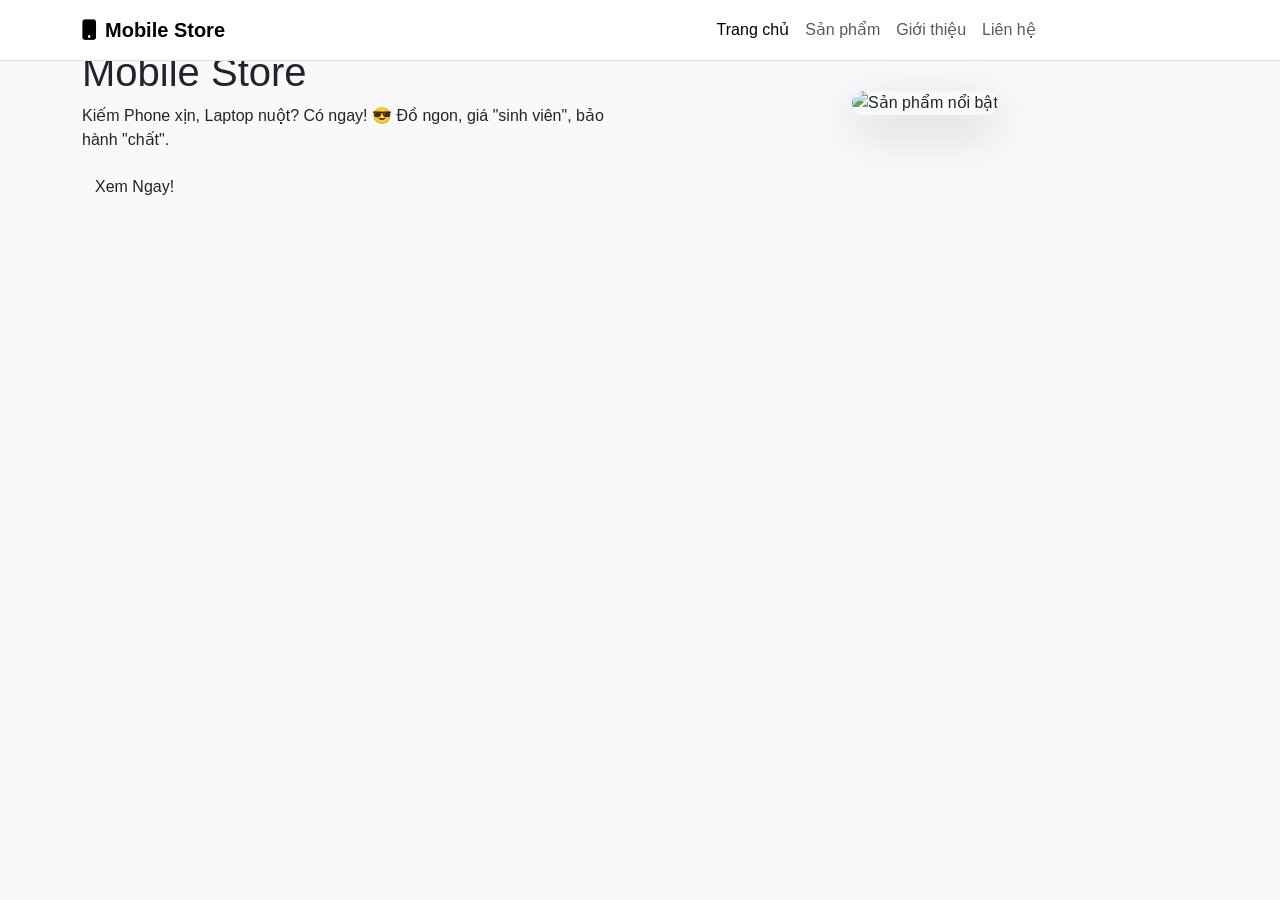
==== index.html @ a98269f7 "upd" ====
<!DOCTYPE html>
<html lang="vi">
<head>
    <meta charset="UTF-8">
    <meta name="viewport" content="width=device-width, initial-scale=1.0">
    <title>Mobile Store - Phone & Laptop Nuột</title>
    
    <link href="https://cdn.jsdelivr.net/npm/bootstrap@5.3.0/dist/css/bootstrap.min.css" rel="stylesheet">
    <link rel="stylesheet" href="https://cdnjs.cloudflare.com/ajax/libs/font-awesome/6.4.0/css/all.min.css">
    <link href="https://fonts.googleapis.com/css2?family=Nunito:wght@400;600;800&display=swap" rel="stylesheet">
    <link rel="stylesheet" href="css/style.css">
</head>
<body>

    <nav class="navbar navbar-expand-lg custom-navbar fixed-top">
        <div class="container">
            <a class="navbar-brand d-flex align-items-center" href="index.html">
                <i class="fa-solid fa-mobile-button me-2 brand-icon"></i>
                <span class="brand-text">Mobile Store</span>
            </a>
            
            <button class="navbar-toggler" type="button" data-bs-toggle="collapse" data-bs-target="#navbarNav" aria-controls="navbarNav" aria-expanded="false" aria-label="Toggle navigation">
                <span class="navbar-toggler-icon"></span>
            </button>
            
            <div class="collapse navbar-collapse justify-content-end" id="navbarNav">
                <ul class="navbar-nav align-items-center">
                    <li class="nav-item"><a class="nav-link active" href="index.html">Trang chủ</a></li>
                    <li class="nav-item"><a class="nav-link" href="html/san-pham.html">Sản phẩm</a></li>
                    <li class="nav-item"><a class="nav-link" href="html/gioi-thieu.html">Giới thiệu</a></li>
                    <li class="nav-item"><a class="nav-link" href="html/lien-he.html">Liên hệ</a></li>
                    
                    <li class="nav-item ms-lg-3 mt-3 mt-lg-0">
                        <a class="nav-link cart-btn text-white d-flex align-items-center" href="html/gio-hang.html">
                            <i class="fa-solid fa-shopping-cart me-2"></i> Giỏ hàng 
                            <span id="cart-count" class="badge bg-white text-orange rounded-pill ms-2">0</span>
                        </a>
                    </li>
                </ul>
            </div>
        </div>
    </nav>
    
    <section class="hero-section">
        <div class="container">
            <div class="row align-items-center">
                
                <div class="col-lg-6 text-section">
                    <h1 class="hero-title">
                        Hé lô! Chào mừng tới <br>
                        <span class="text-highlight">Mobile Store</span>
                    </h1>
                    <p class="hero-subtitle">
                        Kiếm Phone xịn, Laptop nuột? Có ngay! 😎 Đồ ngon, giá "sinh viên", bảo hành "chất".
                    </p>
                    <a href="html/san-pham.html" class="btn btn-action text-decoration-none">
                        Xem Ngay! <i class="fa-solid fa-sparkles ms-2"></i>
                    </a>
                </div>

                <div class="col-lg-6 graphic-section text-center">
                    <img src="https://images.unsplash.com/photo-1601784551446-20c9e07cdbdb?q=80&w=1000&auto=format&fit=crop" 
                         alt="Sản phẩm nổi bật" 
                         class="dynamic-img rounded-5 shadow-lg">
                </div>
                
            </div>
        </div>
    </section>

    <script src="https://cdn.jsdelivr.net/npm/bootstrap@5.3.0/dist/js/bootstrap.bundle.min.js"></script>
    <script src="js/script.js"></script>
</body>
</html>
---- css/style.css ----
/* Tổng thể */
body { font-family: 'Segoe UI', sans-serif; background-color: #f8f9fa; }
.navbar { background-color: #fff; border-bottom: 1px solid #dee2e6; padding: 10px 0; }
.navbar-brand { font-weight: bold; color: #000; }
.card { border: none; box-shadow: 0 2px 5px rgba(0,0,0,0.1); }
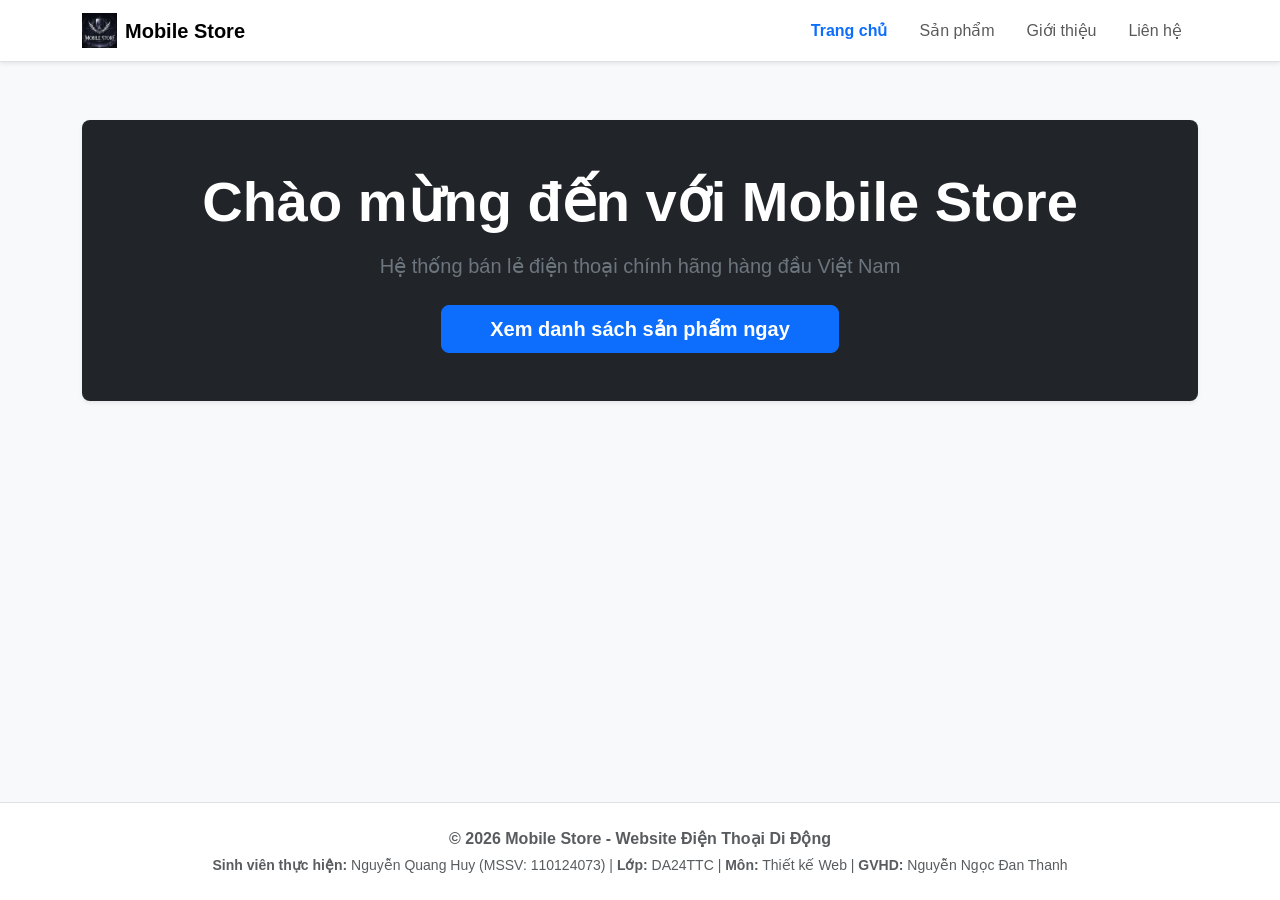
==== commit 5da6d738: "upd" ====
--- a/index.html
+++ b/index.html
@@ -3,70 +3,55 @@
 <head>
     <meta charset="UTF-8">
     <meta name="viewport" content="width=device-width, initial-scale=1.0">
-    <title>Mobile Store - Phone & Laptop Nuột</title>
+    <title>Mobile Store - Trang chủ</title>
     
     <link href="https://cdn.jsdelivr.net/npm/bootstrap@5.3.0/dist/css/bootstrap.min.css" rel="stylesheet">
     <link rel="stylesheet" href="https://cdnjs.cloudflare.com/ajax/libs/font-awesome/6.4.0/css/all.min.css">
-    <link href="https://fonts.googleapis.com/css2?family=Nunito:wght@400;600;800&display=swap" rel="stylesheet">
     <link rel="stylesheet" href="css/style.css">
 </head>
-<body>
+<body class="bg-light">
 
-    <nav class="navbar navbar-expand-lg custom-navbar fixed-top">
+    <nav class="navbar navbar-expand-lg navbar-light bg-white border-bottom shadow-sm fixed-top">
         <div class="container">
-            <a class="navbar-brand d-flex align-items-center" href="index.html">
-                <i class="fa-solid fa-mobile-button me-2 brand-icon"></i>
-                <span class="brand-text">Mobile Store</span>
+            <a class="navbar-brand fw-bold d-flex align-items-center" href="index.html">
+                <img src="assets/logo.jpeg" alt="Logo" class="me-2" style="height: 35px; width: auto; object-fit: contain;">
+                Mobile Store
             </a>
             
-            <button class="navbar-toggler" type="button" data-bs-toggle="collapse" data-bs-target="#navbarNav" aria-controls="navbarNav" aria-expanded="false" aria-label="Toggle navigation">
+            <button class="navbar-toggler" type="button" data-bs-toggle="collapse" data-bs-target="#navbarNav">
                 <span class="navbar-toggler-icon"></span>
             </button>
             
             <div class="collapse navbar-collapse justify-content-end" id="navbarNav">
-                <ul class="navbar-nav align-items-center">
-                    <li class="nav-item"><a class="nav-link active" href="index.html">Trang chủ</a></li>
-                    <li class="nav-item"><a class="nav-link" href="html/san-pham.html">Sản phẩm</a></li>
-                    <li class="nav-item"><a class="nav-link" href="html/gioi-thieu.html">Giới thiệu</a></li>
-                    <li class="nav-item"><a class="nav-link" href="html/lien-he.html">Liên hệ</a></li>
-                    
-                    <li class="nav-item ms-lg-3 mt-3 mt-lg-0">
-                        <a class="nav-link cart-btn text-white d-flex align-items-center" href="html/gio-hang.html">
-                            <i class="fa-solid fa-shopping-cart me-2"></i> Giỏ hàng 
-                            <span id="cart-count" class="badge bg-white text-orange rounded-pill ms-2">0</span>
-                        </a>
-                    </li>
-                </ul>
+                <div class="navbar-nav align-items-center">
+                    <a class="nav-link px-3 active fw-bold text-primary" href="index.html">Trang chủ</a>
+                    <a class="nav-link px-3" href="html/san-pham.html">Sản phẩm</a>
+                    <a class="nav-link px-3" href="html/gioi-thieu.html">Giới thiệu</a>
+                    <a class="nav-link px-3" href="html/lien-he.html">Liên hệ</a>
+                </div>
             </div>
         </div>
     </nav>
-    
-    <section class="hero-section">
-        <div class="container">
-            <div class="row align-items-center">
-                
-                <div class="col-lg-6 text-section">
-                    <h1 class="hero-title">
-                        Hé lô! Chào mừng tới <br>
-                        <span class="text-highlight">Mobile Store</span>
-                    </h1>
-                    <p class="hero-subtitle">
-                        Kiếm Phone xịn, Laptop nuột? Có ngay! 😎 Đồ ngon, giá "sinh viên", bảo hành "chất".
-                    </p>
-                    <a href="html/san-pham.html" class="btn btn-action text-decoration-none">
-                        Xem Ngay! <i class="fa-solid fa-sparkles ms-2"></i>
-                    </a>
-                </div>
 
-                <div class="col-lg-6 graphic-section text-center">
-                    <img src="https://images.unsplash.com/photo-1601784551446-20c9e07cdbdb?q=80&w=1000&auto=format&fit=crop" 
-                         alt="Sản phẩm nổi bật" 
-                         class="dynamic-img rounded-5 shadow-lg">
-                </div>
-                
-            </div>
+    <div class="container" style="margin-top: 120px; margin-bottom: 80px;">
+        <div class="p-5 bg-dark text-white rounded-3 shadow-sm text-center">
+            <h1 class="display-4 fw-bold mb-3">Chào mừng đến với Mobile Store</h1>
+            <p class="fs-5 text-secondary mb-4">Hệ thống bán lẻ điện thoại chính hãng hàng đầu Việt Nam</p>
+            <a href="html/san-pham.html" class="btn btn-primary btn-lg px-5 fw-bold">Xem danh sách sản phẩm ngay</a>
         </div>
-    </section>
+    </div>
+
+    <footer class="bg-white border-top py-4 fixed-bottom">
+        <div class="container text-center text-muted">
+            <p class="mb-1 fw-bold">© 2026 Mobile Store - Website Điện Thoại Di Động</p>
+            <p class="mb-0 small">
+                <strong>Sinh viên thực hiện:</strong> Nguyễn Quang Huy (MSSV: 110124073) | 
+                <strong>Lớp:</strong> DA24TTC | 
+                <strong>Môn:</strong> Thiết kế Web | 
+                <strong>GVHD:</strong> Nguyễn Ngọc Đan Thanh
+            </p>
+        </div>
+    </footer>
 
     <script src="https://cdn.jsdelivr.net/npm/bootstrap@5.3.0/dist/js/bootstrap.bundle.min.js"></script>
     <script src="js/script.js"></script>
--- a/css/style.css
+++ b/css/style.css
@@ -1,5 +1,66 @@
-/* Tổng thể */
-body { font-family: 'Segoe UI', sans-serif; background-color: #f8f9fa; }
-.navbar { background-color: #fff; border-bottom: 1px solid #dee2e6; padding: 10px 0; }
-.navbar-brand { font-weight: bold; color: #000; }
-.card { border: none; box-shadow: 0 2px 5px rgba(0,0,0,0.1); }+/* Đảm bảo navbar không đè nội dung và căn chỉnh chung */
+body {
+    font-family: 'Segoe UI', Tahoma, Geneva, Verdana, sans-serif;
+    padding-bottom: 60px;
+}
+.navbar-nav .nav-link {
+    transition: color 0.2s ease-in-out;
+}
+.navbar-nav .nav-link:hover {
+    color: #0d6efd !important;
+}
+.card {
+    transition: transform 0.2s ease, box-shadow 0.2s ease;
+}
+.card:hover {
+    transform: translateY(-5px);
+    box-shadow: 0 .5rem 1rem rgba(0,0,0,.15)!important;
+
+}
+.footer {
+    background-color: #f8f9fa;
+    padding: 20px 0;
+    text-align: center;
+    border-top: 1px solid #e7e7e7;      
+}
+.footer p {
+    margin: 0;
+    color: #6c757d;
+}           
+.navbar-brand {
+    display: flex;              
+}   
+.navbar-brand img {
+    height: 35px;
+    width: auto;
+    object-fit: contain;
+    margin-right: 10px; 
+}
+h2.mb-4.fw-bold.text-dark {
+    text-align: center;
+    position: relative;
+    padding-bottom: 15px;
+    margin-top: 30px;
+}
+h2.mb-4.fw-bold.text-dark::after {
+    content: '';
+    position: absolute;
+    bottom: 0;
+    left: 50%;
+    transform: translateX(-50%);
+    width: 60px;
+    height: 4px;
+    background-color: #0d6efd;
+    border-radius: 2px;
+}
+.container form {
+    margin: 0 auto; 
+}
+.container .p-4.p-md-5.bg-white.border.rounded {
+    max-width: 800px; 
+    margin: 0 auto;   
+}
+.form-control {
+    border-radius: 8px;
+    padding: 10px 15px;
+}
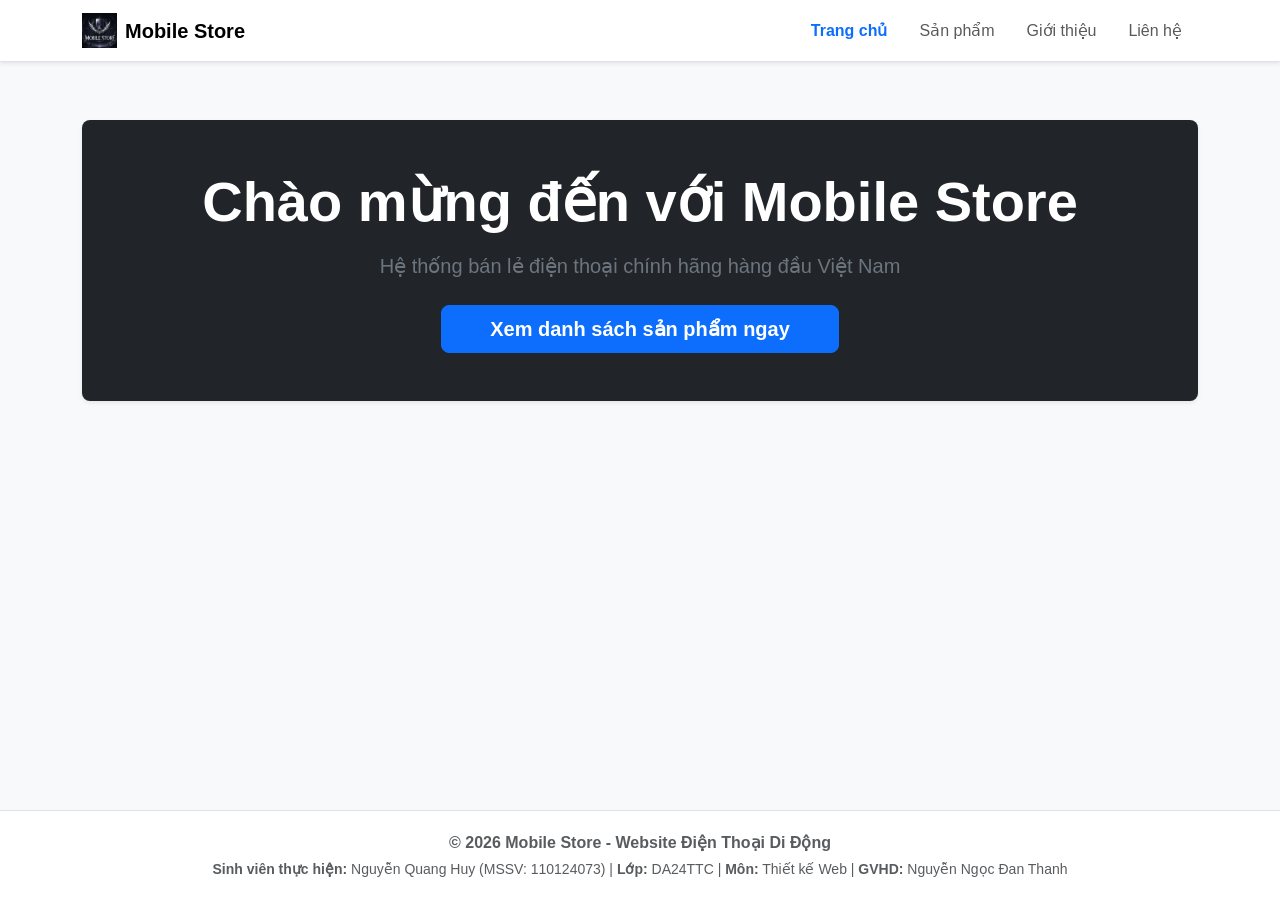
==== commit 3cec8765: "upd" ====
--- a/index.html
+++ b/index.html
@@ -4,24 +4,20 @@
     <meta charset="UTF-8">
     <meta name="viewport" content="width=device-width, initial-scale=1.0">
     <title>Mobile Store - Trang chủ</title>
-    
     <link href="https://cdn.jsdelivr.net/npm/bootstrap@5.3.0/dist/css/bootstrap.min.css" rel="stylesheet">
     <link rel="stylesheet" href="https://cdnjs.cloudflare.com/ajax/libs/font-awesome/6.4.0/css/all.min.css">
     <link rel="stylesheet" href="css/style.css">
 </head>
 <body class="bg-light">
-
     <nav class="navbar navbar-expand-lg navbar-light bg-white border-bottom shadow-sm fixed-top">
         <div class="container">
             <a class="navbar-brand fw-bold d-flex align-items-center" href="index.html">
-                <img src="assets/logo.jpeg" alt="Logo" class="me-2" style="height: 35px; width: auto; object-fit: contain;">
-                Mobile Store
+                <img src="assets/logo.jpeg" alt="Logo" class="me-2 logo-anh">
+                <span>Mobile Store</span>
             </a>
-            
             <button class="navbar-toggler" type="button" data-bs-toggle="collapse" data-bs-target="#navbarNav">
                 <span class="navbar-toggler-icon"></span>
             </button>
-            
             <div class="collapse navbar-collapse justify-content-end" id="navbarNav">
                 <div class="navbar-nav align-items-center">
                     <a class="nav-link px-3 active fw-bold text-primary" href="index.html">Trang chủ</a>
@@ -32,16 +28,14 @@
             </div>
         </div>
     </nav>
-
-    <div class="container" style="margin-top: 120px; margin-bottom: 80px;">
+    <div class="container khoi-chinh flex-grow-1">
         <div class="p-5 bg-dark text-white rounded-3 shadow-sm text-center">
             <h1 class="display-4 fw-bold mb-3">Chào mừng đến với Mobile Store</h1>
             <p class="fs-5 text-secondary mb-4">Hệ thống bán lẻ điện thoại chính hãng hàng đầu Việt Nam</p>
             <a href="html/san-pham.html" class="btn btn-primary btn-lg px-5 fw-bold">Xem danh sách sản phẩm ngay</a>
         </div>
     </div>
-
-    <footer class="bg-white border-top py-4 fixed-bottom">
+    <footer class="footer-custom">
         <div class="container text-center text-muted">
             <p class="mb-1 fw-bold">© 2026 Mobile Store - Website Điện Thoại Di Động</p>
             <p class="mb-0 small">
@@ -52,7 +46,6 @@
             </p>
         </div>
     </footer>
-
     <script src="https://cdn.jsdelivr.net/npm/bootstrap@5.3.0/dist/js/bootstrap.bundle.min.js"></script>
     <script src="js/script.js"></script>
 </body>
--- a/css/style.css
+++ b/css/style.css
@@ -1,7 +1,11 @@
-/* Đảm bảo navbar không đè nội dung và căn chỉnh chung */
+html, body {
+    height: 100%;
+}
 body {
     font-family: 'Segoe UI', Tahoma, Geneva, Verdana, sans-serif;
-    padding-bottom: 60px;
+    display: flex;
+    flex-direction: column;
+    min-height: 100vh;
 }
 .navbar-nav .nav-link {
     transition: color 0.2s ease-in-out;
@@ -15,26 +19,22 @@
 .card:hover {
     transform: translateY(-5px);
     box-shadow: 0 .5rem 1rem rgba(0,0,0,.15)!important;
-
 }
-.footer {
-    background-color: #f8f9fa;
+.footer-custom {
+    background-color: white;
+    border-top: 1px solid #dee2e6;
     padding: 20px 0;
     text-align: center;
-    border-top: 1px solid #e7e7e7;      
+    margin-top: auto;
 }
-.footer p {
-    margin: 0;
-    color: #6c757d;
-}           
 .navbar-brand {
-    display: flex;              
-}   
+    display: flex;
+}
 .navbar-brand img {
     height: 35px;
     width: auto;
     object-fit: contain;
-    margin-right: 10px; 
+    margin-right: 10px;
 }
 h2.mb-4.fw-bold.text-dark {
     text-align: center;
@@ -54,13 +54,76 @@
     border-radius: 2px;
 }
 .container form {
-    margin: 0 auto; 
-}
-.container .p-4.p-md-5.bg-white.border.rounded {
-    max-width: 800px; 
-    margin: 0 auto;   
+    margin: 0 auto;
 }
 .form-control {
     border-radius: 8px;
     padding: 10px 15px;
+}
+.khoi-chinh {
+    margin-top: 120px;
+    margin-bottom: 40px;
+}
+.khoi-san-pham {
+    margin-top: 120px;
+    margin-bottom: 40px;
+}
+.khoi-noi-dung {
+    margin-top: 120px;
+    margin-bottom: 40px;
+}
+.logo-anh {
+    height: 35px;
+    width: auto;
+    object-fit: contain;
+}
+.gioi-thieu-noi-dung {
+    padding: 1.5rem 3rem;
+    background-color: white;
+    border: 1px solid #dee2e6;
+    border-radius: 0.375rem;
+    box-shadow: 0 0.125rem 0.25rem rgba(0,0,0,.075);
+    color: #212529;
+    line-height: 1.8;
+}
+.gioi-thieu-noi-dung p {
+    margin-bottom: 1rem;
+}
+.form-lien-he {
+    padding: 2rem;
+    background-color: white;
+    border: 1px solid #dee2e6;
+    border-radius: 0.375rem;
+    box-shadow: 0 0.125rem 0.25rem rgba(0,0,0,.075);
+    max-width: 600px;
+}
+.nhan-de-form {
+    font-weight: 600;
+    color: #212529;
+    margin-bottom: 5px;
+}
+.hinh-san-pham {
+    height: 180px;
+    overflow: hidden;
+}
+.anh-san-pham {
+    max-height: 100%;
+    max-width: 100%;
+    object-fit: contain;
+}
+.anh-chi-tiet {
+    max-height: 400px;
+    object-fit: contain;
+    width: 100%;
+}
+.khoa-thong-so {
+    width: 40%;
+}
+.mo-ta-san-pham {
+    line-height: 1.6;
+}
+@media (min-width: 768px) {
+    .gioi-thieu-noi-dung {
+        padding: 3rem;
+    }
 }
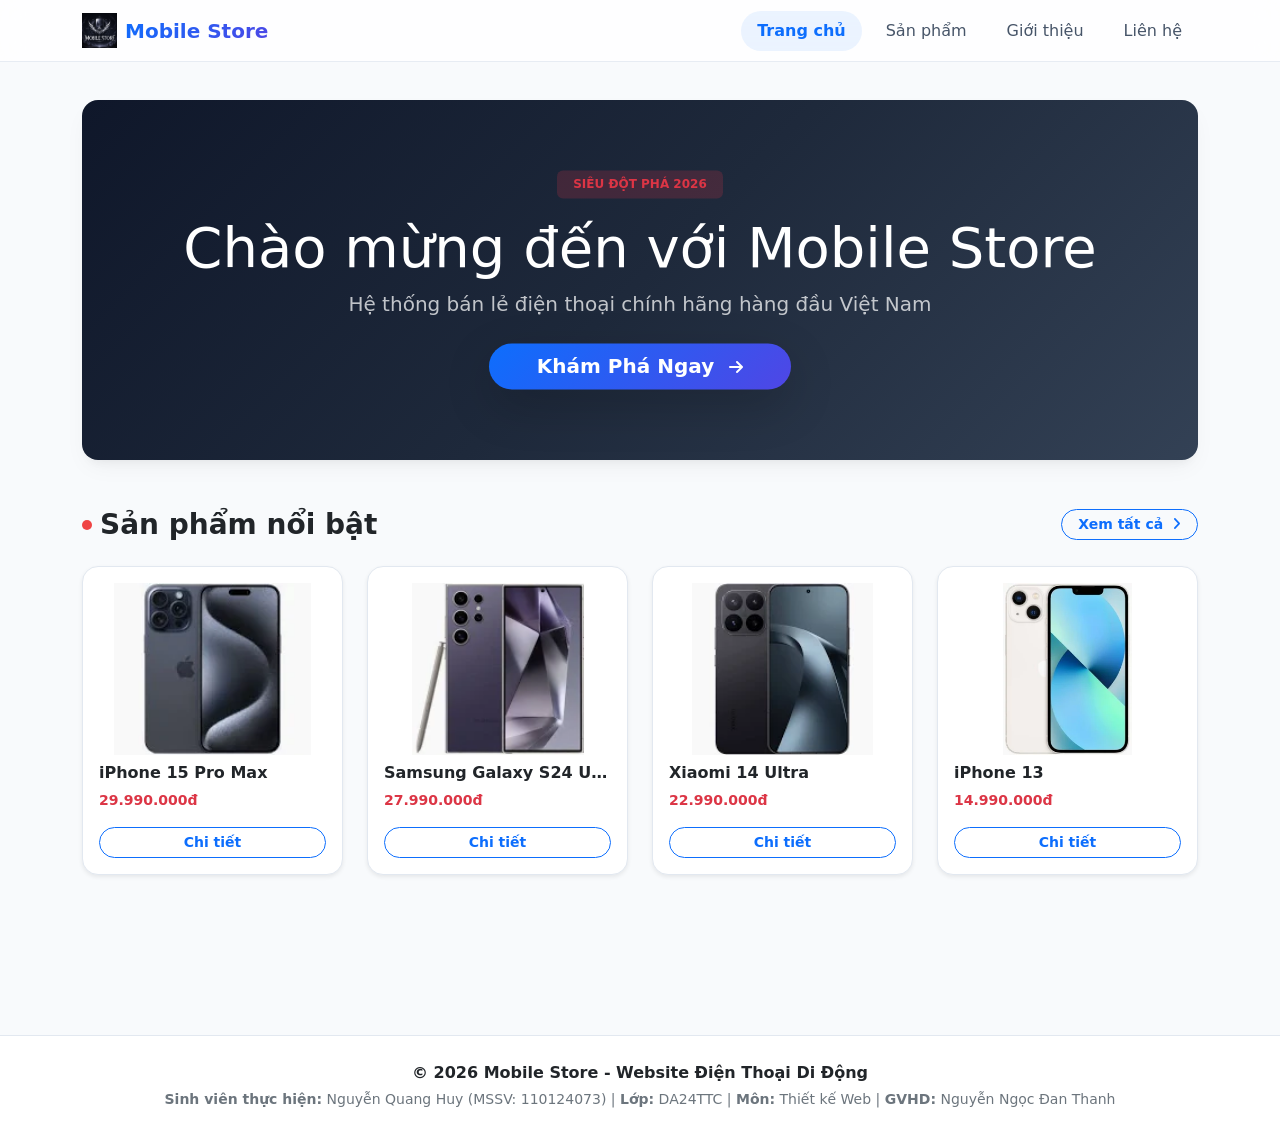
==== commit a86ce3a3: "upd" ====
--- a/index.html
+++ b/index.html
@@ -8,37 +8,55 @@
     <link rel="stylesheet" href="https://cdnjs.cloudflare.com/ajax/libs/font-awesome/6.4.0/css/all.min.css">
     <link rel="stylesheet" href="css/style.css">
 </head>
-<body class="bg-light">
-    <nav class="navbar navbar-expand-lg navbar-light bg-white border-bottom shadow-sm fixed-top">
+<body class="bg-light-custom">
+
+    <nav class="navbar navbar-expand-lg navbar-light bg-blur fixed-top">
         <div class="container">
-            <a class="navbar-brand fw-bold d-flex align-items-center" href="index.html">
+            <a class="navbar-brand fw-bold d-flex align-items-center dynamic-logo" href="index.html">
                 <img src="assets/logo.jpeg" alt="Logo" class="me-2 logo-anh">
-                <span>Mobile Store</span>
+                <span class="gradient-text">Mobile Store</span>
             </a>
-            <button class="navbar-toggler" type="button" data-bs-toggle="collapse" data-bs-target="#navbarNav">
+            <button class="navbar-toggler border-0" type="button" data-bs-toggle="collapse" data-bs-target="#navbarNav">
                 <span class="navbar-toggler-icon"></span>
             </button>
             <div class="collapse navbar-collapse justify-content-end" id="navbarNav">
-                <div class="navbar-nav align-items-center">
-                    <a class="nav-link px-3 active fw-bold text-primary" href="index.html">Trang chủ</a>
-                    <a class="nav-link px-3" href="html/san-pham.html">Sản phẩm</a>
-                    <a class="nav-link px-3" href="html/gioi-thieu.html">Giới thiệu</a>
-                    <a class="nav-link px-3" href="html/lien-he.html">Liên hệ</a>
+                <div class="navbar-nav align-items-center gap-2">
+                    <a class="nav-link nav-link-custom px-3 active fw-bold text-primary" href="index.html">Trang chủ</a>
+                    <a class="nav-link nav-link-custom px-3" href="html/san-pham.html">Sản phẩm</a>
+                    <a class="nav-link nav-link-custom px-3" href="html/gioi-thieu.html">Giới thiệu</a>
+                    <a class="nav-link nav-link-custom px-3" href="html/lien-he.html">Liên hệ</a>
                 </div>
             </div>
         </div>
     </nav>
+
     <div class="container khoi-chinh flex-grow-1">
-        <div class="p-5 bg-dark text-white rounded-3 shadow-sm text-center">
-            <h1 class="display-4 fw-bold mb-3">Chào mừng đến với Mobile Store</h1>
-            <p class="fs-5 text-secondary mb-4">Hệ thống bán lẻ điện thoại chính hãng hàng đầu Việt Nam</p>
-            <a href="html/san-pham.html" class="btn btn-primary btn-lg px-5 fw-bold">Xem danh sách sản phẩm ngay</a>
+        
+        <div class="modern-shadow rounded-4 overflow-hidden mb-5 p-5 text-center position-relative" style="min-height: 360px; background: linear-gradient(135deg, #0f172a, #1e293b, #334155);">
+            <div class="position-absolute top-50 start-50 translate-middle w-100 px-3">
+                <span class="badge bg-soft-danger mb-3 px-3 py-2 text-uppercase fw-bold tracking-wider">Siêu Đột Phá 2026</span>
+                <h1 class="display-4 fw-extrabold text-white mb-2">Chào mừng đến với Mobile Store</h1>
+                <p class="fs-5 text-light opacity-75 mb-4">Hệ thống bán lẻ điện thoại chính hãng hàng đầu Việt Nam</p>
+                <a href="html/san-pham.html" class="btn btn-gradient btn-lg px-5 fw-bold shadow-lg rounded-pill">Khám Phá Ngay <i class="fa-solid fa-arrow-right ms-2 fs-6"></i></a>
+            </div>
         </div>
+
+        <div class="mb-5">
+            <div class="d-flex justify-content-between align-items-center mb-4">
+                <h3 class="fw-bold text-dark m-0 d-flex align-items-center">
+                    <span class="live-pulse me-2"></span>Sản phẩm nổi bật
+                </h3>
+                <a href="html/san-pham.html" class="btn btn-modern-outline btn-sm fw-bold px-3 rounded-pill">Xem tất cả <i class="fa-solid fa-angle-right ms-1"></i></a>
+            </div>
+            <div id="product-featured" class="row"></div>
+        </div>
+
     </div>
-    <footer class="footer-custom">
+
+    <footer class="footer-custom mt-5">
         <div class="container text-center text-muted">
-            <p class="mb-1 fw-bold">© 2026 Mobile Store - Website Điện Thoại Di Động</p>
-            <p class="mb-0 small">
+            <p class="mb-1 fw-bold text-dark">© 2026 Mobile Store - Website Điện Thoại Di Động</p>
+            <p class="mb-0 small text-secondary">
                 <strong>Sinh viên thực hiện:</strong> Nguyễn Quang Huy (MSSV: 110124073) | 
                 <strong>Lớp:</strong> DA24TTC | 
                 <strong>Môn:</strong> Thiết kế Web | 
@@ -46,6 +64,7 @@
             </p>
         </div>
     </footer>
+
     <script src="https://cdn.jsdelivr.net/npm/bootstrap@5.3.0/dist/js/bootstrap.bundle.min.js"></script>
     <script src="js/script.js"></script>
 </body>
--- a/css/style.css
+++ b/css/style.css
@@ -1,40 +1,139 @@
+/* --- HỆ THỐNG GIAO DIỆN HIỆN ĐẠI --- */
+:root {
+    --primary-gradient: linear-gradient(135deg, #0d6efd, #4f46e5);
+    --bg-light: #f8fafc;
+    --card-shadow: 0 10px 25px -5px rgba(0, 0, 0, 0.05), 0 8px 10px -6px rgba(0, 0, 0, 0.05);
+    --hover-shadow: 0 20px 25px -5px rgba(13, 110, 253, 0.15), 0 10px 10px -6px rgba(13, 110, 253, 0.1);
+}
+
 html, body {
     height: 100%;
 }
 body {
-    font-family: 'Segoe UI', Tahoma, Geneva, Verdana, sans-serif;
+    font-family: 'Segoe UI', system-ui, -apple-system, sans-serif;
     display: flex;
     flex-direction: column;
     min-height: 100vh;
 }
-.navbar-nav .nav-link {
-    transition: color 0.2s ease-in-out;
-}
-.navbar-nav .nav-link:hover {
+.bg-light-custom {
+    background-color: var(--bg-light);
+}
+
+/* Thanh Menu mờ kính cường lực (Glassmorphism) */
+.bg-blur {
+    background-color: rgba(255, 255, 255, 0.8) !important;
+    backdrop-filter: blur(12px);
+    -webkit-backdrop-filter: blur(12px);
+    border-bottom: 1px solid rgba(226, 232, 240, 0.8);
+}
+.nav-link-custom {
+    font-weight: 500;
+    color: #475569 !important;
+    border-radius: 20px;
+    transition: all 0.25s ease;
+}
+.nav-link-custom:hover, .nav-link-custom.active {
     color: #0d6efd !important;
-}
+    background-color: rgba(13, 110, 253, 0.08);
+}
+
+/* Chữ đổ màu Gradient */
+.gradient-text {
+    background: var(--primary-gradient);
+    -webkit-background-clip: text;
+    -webkit-text-fill-color: transparent;
+}
+.btn-gradient {
+    background: var(--primary-gradient);
+    color: white !important;
+    border: none;
+    transition: transform 0.2s ease, opacity 0.2s ease;
+}
+.btn-gradient:hover {
+    transform: scale(1.02);
+    opacity: 0.95;
+}
+
+/* Bo góc & bóng mờ đổ theo chuẩn UI/UX mới */
+.modern-shadow {
+    box-shadow: var(--card-shadow) !important;
+}
+.bg-glass {
+    background-color: white;
+    border: 1px solid #e2e8f0 !important;
+}
+
+/* Hộp icon tròn trịa */
+.icon-box {
+    width: 60px;
+    height: 60px;
+    display: flex;
+    align-items: center;
+    justify-content: center;
+    border-radius: 50%;
+}
+.bg-soft-primary { background-color: rgba(13, 110, 253, 0.1); }
+.bg-soft-success { background-color: rgba(25, 135, 84, 0.1); }
+.bg-soft-warning { background-color: rgba(255, 193, 7, 0.1); }
+.bg-soft-danger { background-color: rgba(220, 53, 69, 0.2); color: #dc3545; }
+
+/* Hiệu ứng hover cho các Box dịch vụ */
+.dynamic-hover {
+    transition: all 0.35s cubic-bezier(0.4, 0, 0.2, 1);
+}
+.dynamic-hover:hover {
+    transform: translateY(-8px);
+    box-shadow: var(--hover-shadow) !important;
+    background: white;
+}
+
+/* --- TỐI ƯU CARD SẢN PHẨM ĐỔ TỪ JAVASCRIPT --- */
 .card {
-    transition: transform 0.2s ease, box-shadow 0.2s ease;
+    border: 1px solid #e2e8f0 !important;
+    border-radius: 16px !important;
+    overflow: hidden;
+    transition: all 0.3s cubic-bezier(0.4, 0, 0.2, 1);
+    box-shadow: 0 4px 6px -1px rgba(0, 0, 0, 0.02);
 }
 .card:hover {
-    transform: translateY(-5px);
-    box-shadow: 0 .5rem 1rem rgba(0,0,0,.15)!important;
-}
+    transform: translateY(-6px);
+    box-shadow: 0 20px 25px -5px rgba(0, 0, 0, 0.08) !important;
+    border-color: #0d6efd !important;
+}
+.card .btn-outline-primary {
+    border-radius: 20px;
+    font-weight: 600;
+    border-width: 1.5px;
+}
+
+/* Chấm tròn nhấp nháy "Live" kế bên chữ Sản phẩm nổi bật */
+.live-pulse {
+    width: 10px;
+    height: 10px;
+    background-color: #ef4444;
+    border-radius: 50%;
+    display: inline-block;
+    box-shadow: 0 0 0 0 rgba(239, 68, 68, 0.7);
+    animation: pulse 1.6s infinite;
+}
+@keyframes pulse {
+    0% { transform: scale(0.95); box-shadow: 0 0 0 0 rgba(239, 68, 68, 0.7); }
+    70% { transform: scale(1); box-shadow: 0 0 0 6px rgba(239, 68, 68, 0); }
+    100% { transform: scale(0.95); box-shadow: 0 0 0 0 rgba(239, 68, 68, 0); }
+}
+
+/* --- TOÀN BỘ CSS GỐC CỦA CẬU ĐƯỢC GIỮ LẠI VÀ LÀM SẠCH --- */
 .footer-custom {
     background-color: white;
-    border-top: 1px solid #dee2e6;
-    padding: 20px 0;
+    border-top: 1px solid #e2e8f0;
+    padding: 25px 0;
     text-align: center;
     margin-top: auto;
-}
-.navbar-brand {
-    display: flex;
 }
 .navbar-brand img {
     height: 35px;
     width: auto;
     object-fit: contain;
-    margin-right: 10px;
 }
 h2.mb-4.fw-bold.text-dark {
     text-align: center;
@@ -53,23 +152,12 @@
     background-color: #0d6efd;
     border-radius: 2px;
 }
-.container form {
-    margin: 0 auto;
-}
 .form-control {
     border-radius: 8px;
     padding: 10px 15px;
 }
-.khoi-chinh {
-    margin-top: 120px;
-    margin-bottom: 40px;
-}
-.khoi-san-pham {
-    margin-top: 120px;
-    margin-bottom: 40px;
-}
-.khoi-noi-dung {
-    margin-top: 120px;
+.khoi-chinh, .khoi-san-pham, .khoi-noi-dung {
+    margin-top: 100px;
     margin-bottom: 40px;
 }
 .logo-anh {
@@ -82,19 +170,16 @@
     background-color: white;
     border: 1px solid #dee2e6;
     border-radius: 0.375rem;
-    box-shadow: 0 0.125rem 0.25rem rgba(0,0,0,.075);
+    box-shadow: var(--card-shadow);
     color: #212529;
     line-height: 1.8;
 }
-.gioi-thieu-noi-dung p {
-    margin-bottom: 1rem;
-}
 .form-lien-he {
     padding: 2rem;
     background-color: white;
     border: 1px solid #dee2e6;
-    border-radius: 0.375rem;
-    box-shadow: 0 0.125rem 0.25rem rgba(0,0,0,.075);
+    border-radius: 12px;
+    box-shadow: var(--card-shadow);
     max-width: 600px;
 }
 .nhan-de-form {
@@ -122,8 +207,18 @@
 .mo-ta-san-pham {
     line-height: 1.6;
 }
+.max-width-container {
+    max-width: 800px;
+}
+.btn-modern-outline {
+    border: 1.5px solid #0d6efd;
+    color: #0d6efd;
+    transition: all 0.2s ease;
+}
+.btn-modern-outline:hover {
+    background-color: #0d6efd;
+    color: white;
+}
 @media (min-width: 768px) {
-    .gioi-thieu-noi-dung {
-        padding: 3rem;
-    }
+    .gioi-thieu-noi-dung { padding: 3rem; }
 }
